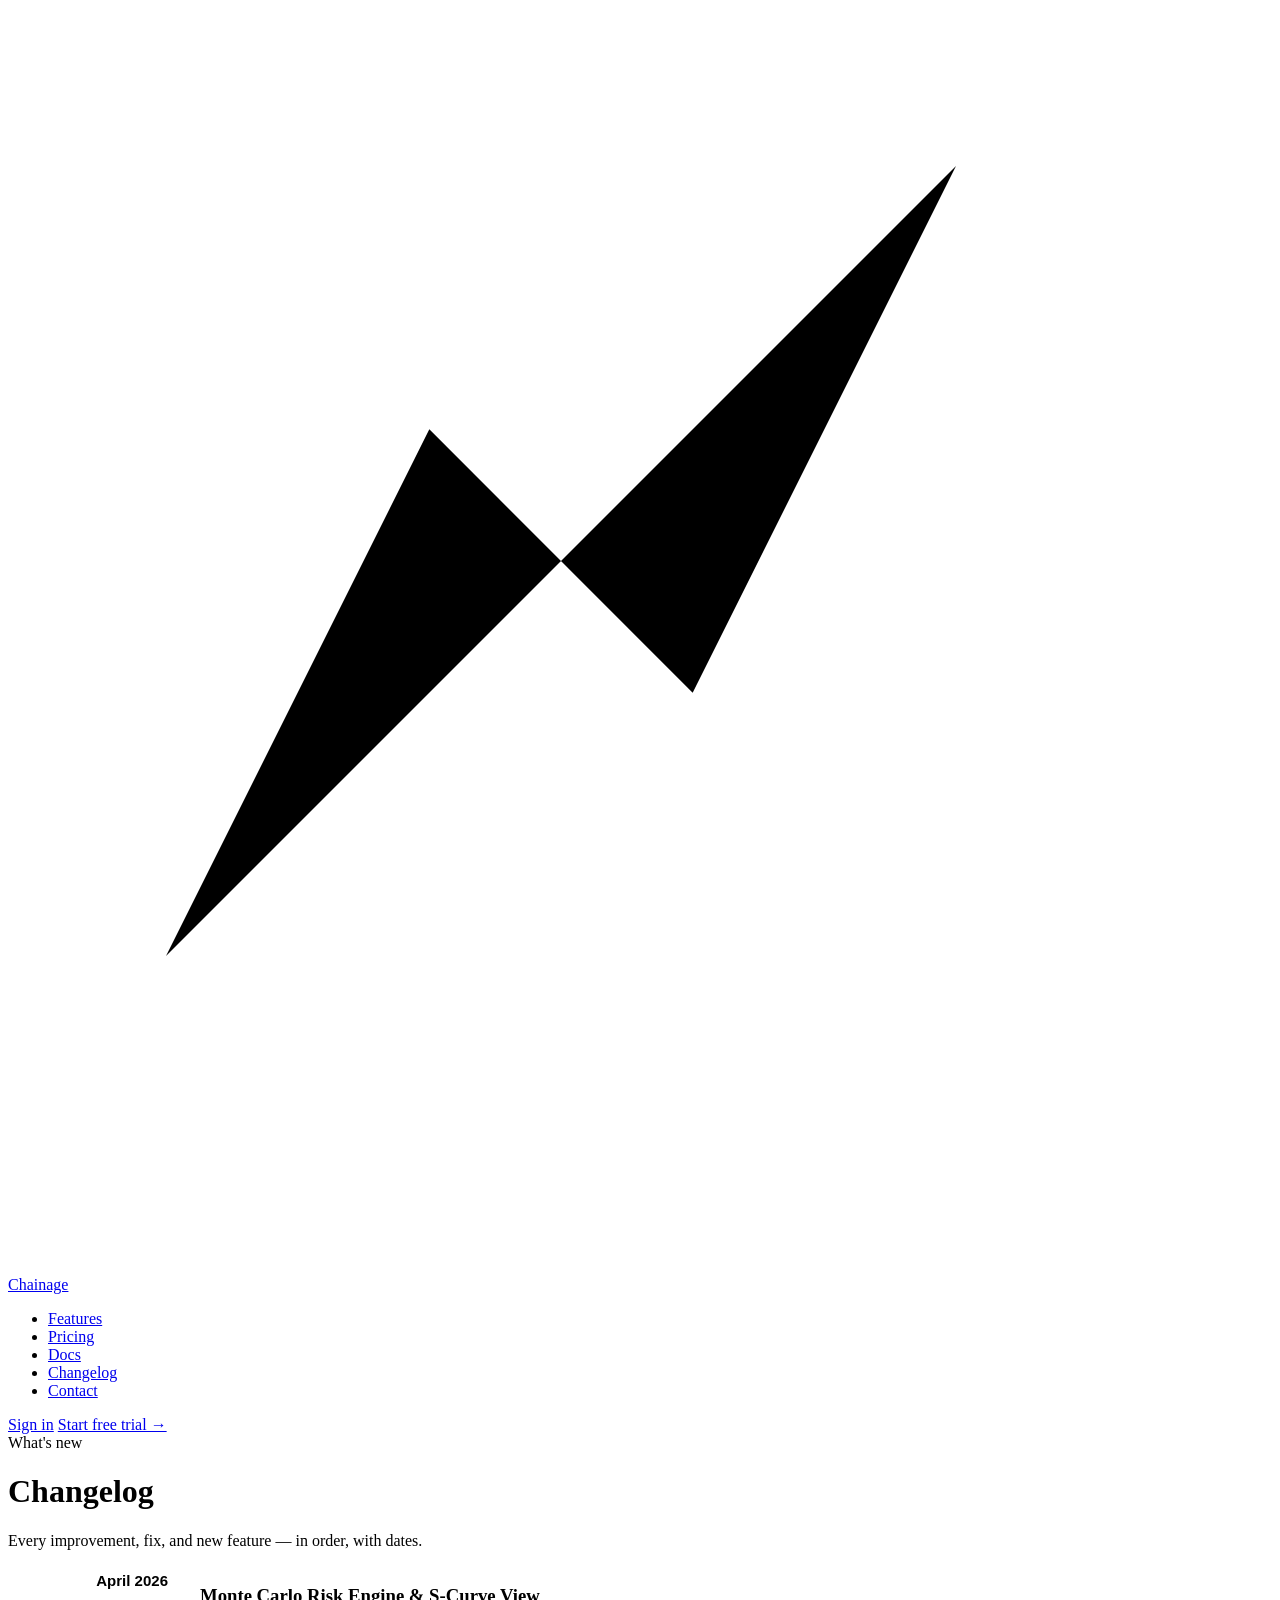
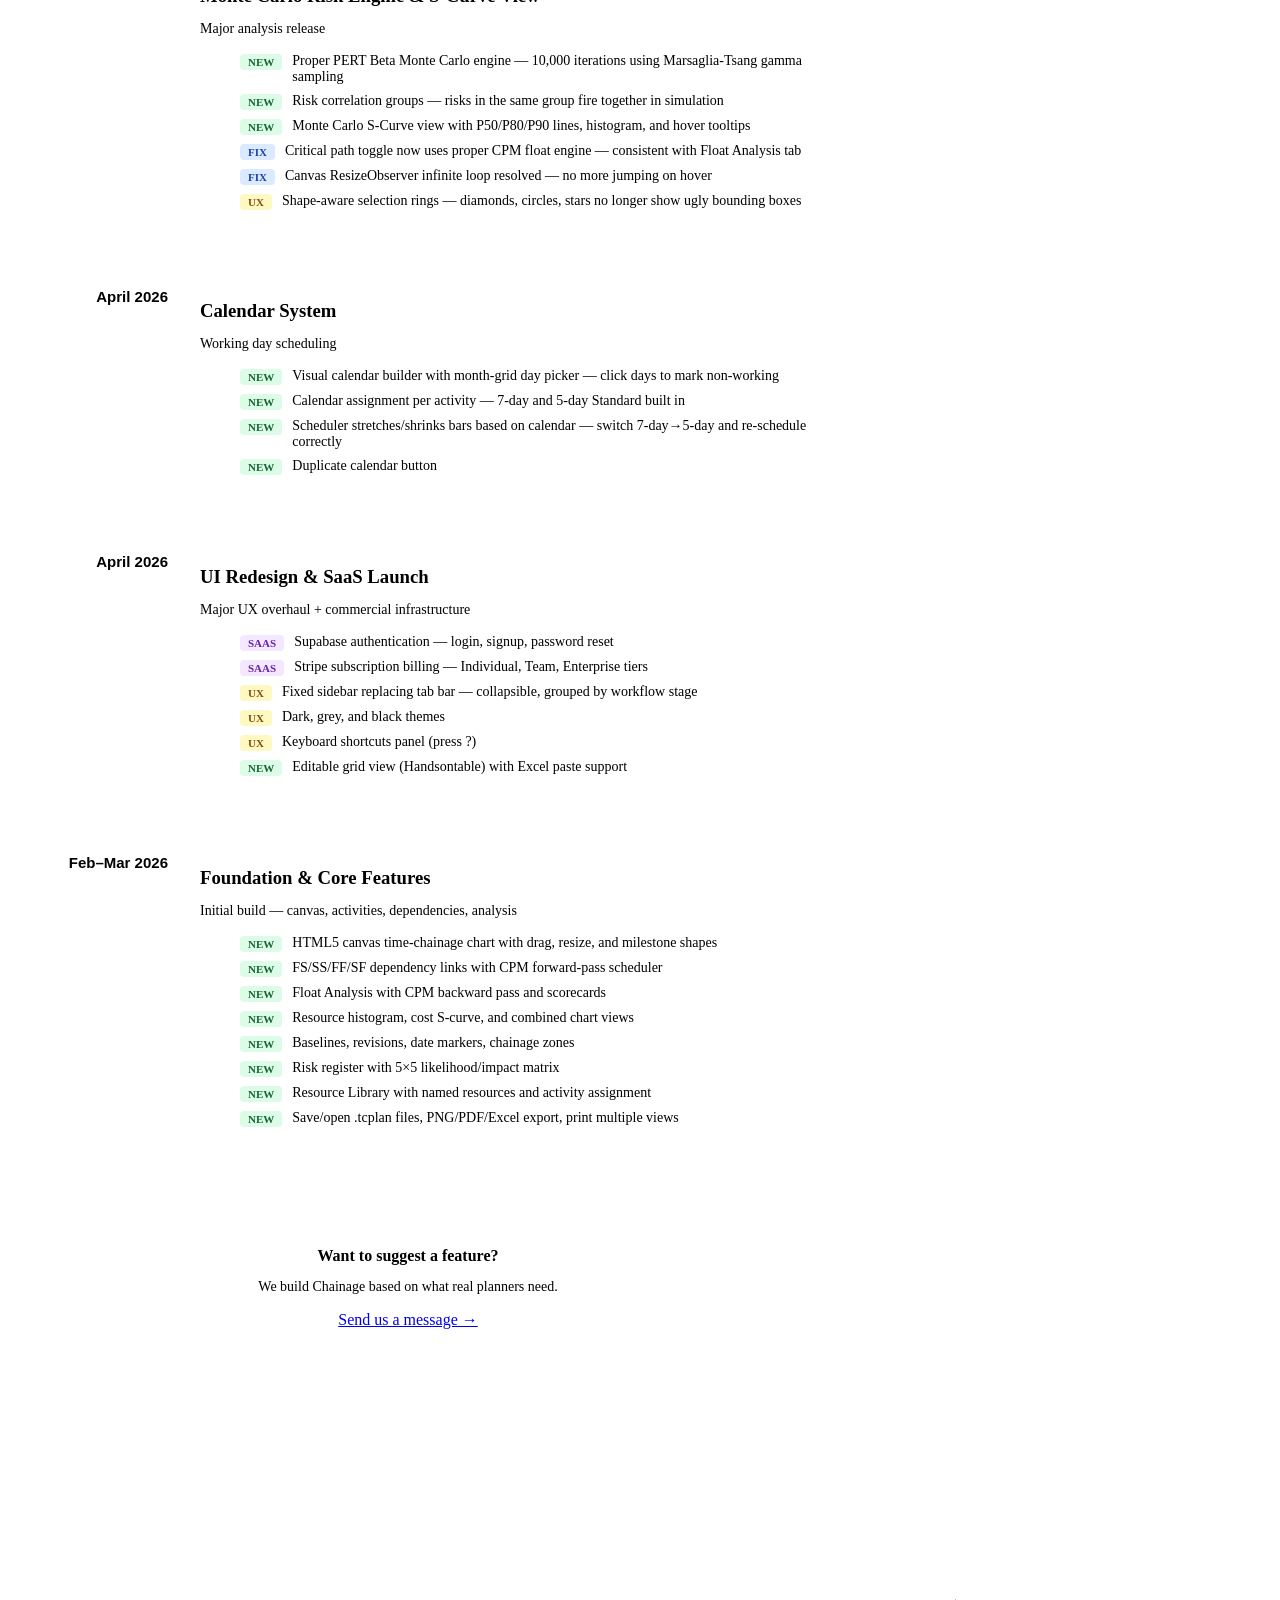
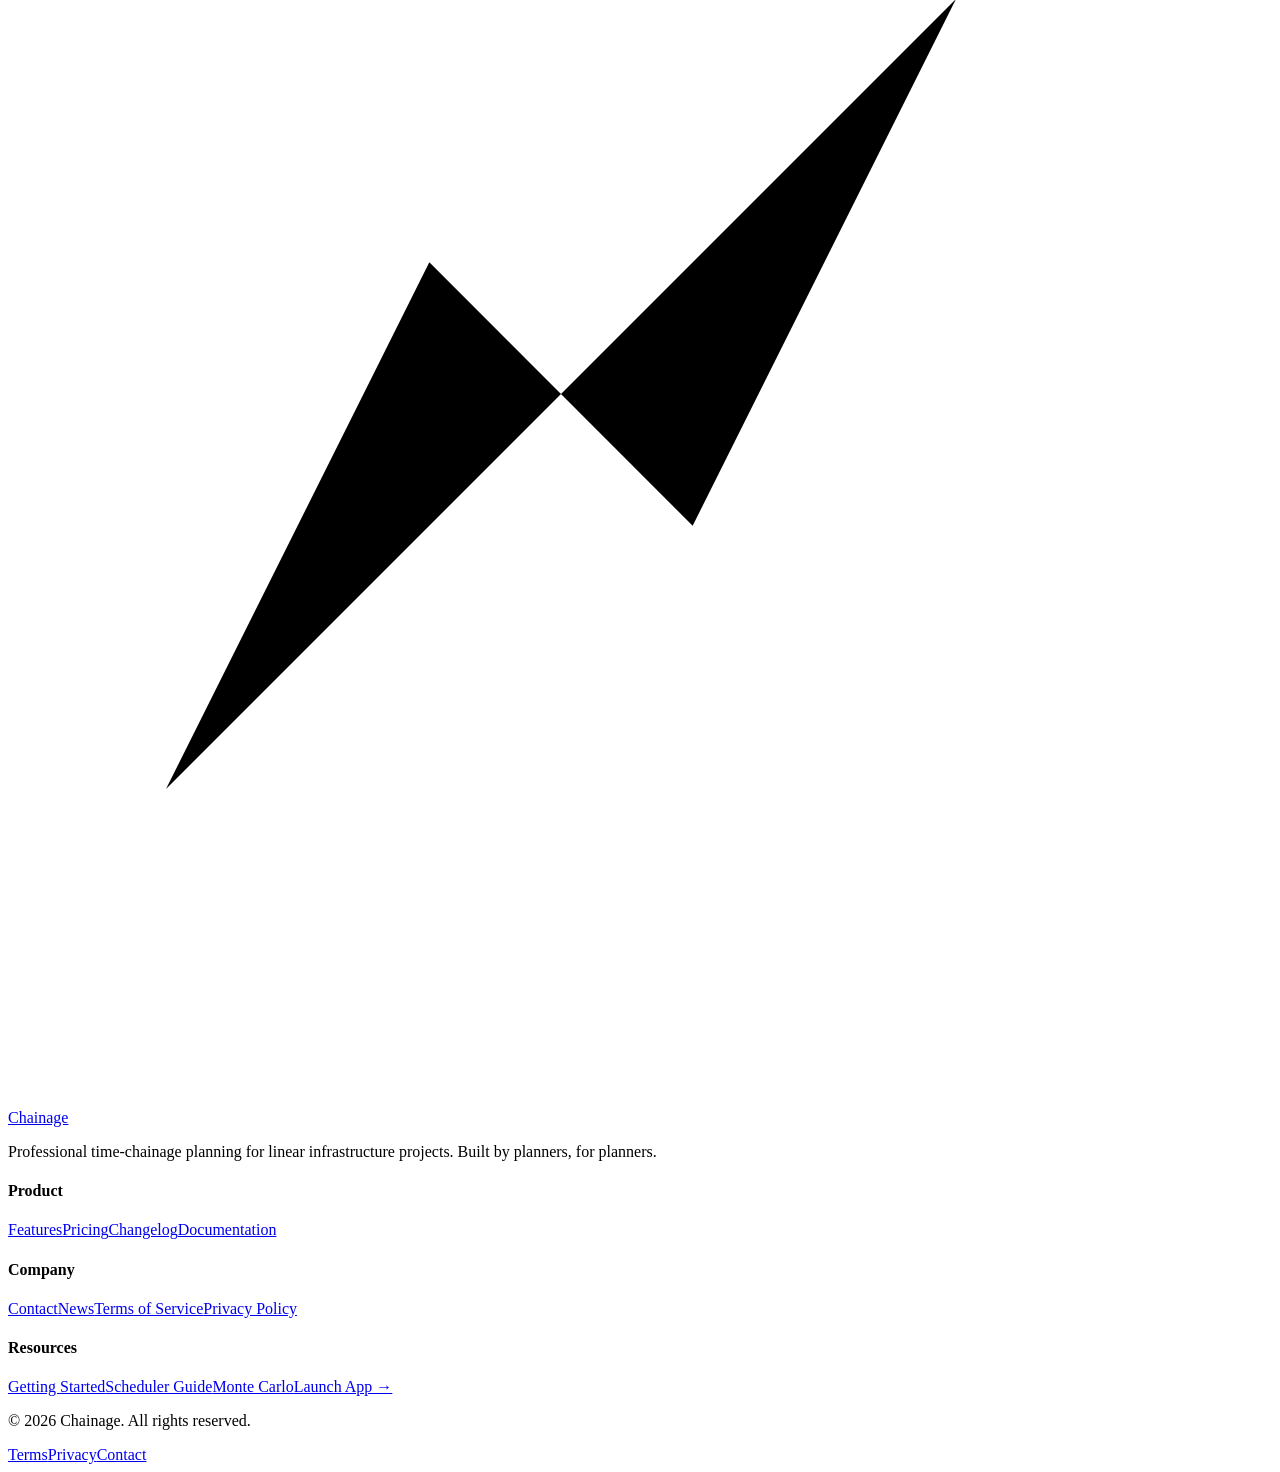
==== changelog.html @ 053037bd "Add files via upload" ====
<!DOCTYPE html>
<html lang="en">
<head>
  <meta charset="UTF-8">
  <meta name="viewport" content="width=device-width, initial-scale=1.0">
  <title>Changelog — Chainage</title>
  <link rel="stylesheet" href="/chainage/site.css">
</head>
<body>
<nav>
  <a class="logo" href="/chainage/">
    <div class="logo-mark"><svg viewBox="0 0 24 24"><polyline points="3,18 8,8 13,13 18,3"/><line x1="3" y1="21" x2="21" y2="21"/></svg></div>
    Chainage
  </a>
  <ul class="nav-links">
    <li><a href="/chainage/#features">Features</a></li>
    <li><a href="/chainage/pricing.html">Pricing</a></li>
    <li><a href="/chainage/docs.html">Docs</a></li>
    <li><a href="/chainage/changelog.html" class="active">Changelog</a></li>
    <li><a href="/chainage/contact.html">Contact</a></li>
  </ul>
  <div class="nav-cta">
    <a class="btn-ghost" href="/chainage/login.html">Sign in</a>
    <a class="btn-primary" href="/chainage/signup.html">Start free trial →</a>
  </div>
</nav>

<div class="page-hero">
  <div class="badge">What's new</div>
  <h1>Changelog</h1>
  <p>Every improvement, fix, and new feature — in order, with dates.</p>
</div>

<div class="page-wrap" style="padding-bottom:80px;max-width:800px">

  <!-- v1.0 -->
  <div style="display:grid;grid-template-columns:160px 1fr;gap:32px;margin-bottom:56px;align-items:start">
    <div style="text-align:right;padding-top:6px">
      <div style="font-family:'Syne',sans-serif;font-weight:700;font-size:15px">April 2026</div>
      <div style="background:var(--accent);color:#fff;font-size:11px;font-weight:700;padding:3px 10px;border-radius:20px;display:inline-block;margin-top:6px">v1.0</div>
    </div>
    <div>
      <h3 style="margin-bottom:4px">Monte Carlo Risk Engine & S-Curve View</h3>
      <p style="color:var(--muted);font-size:14px;margin-bottom:16px">Major analysis release</p>
      <ul style="display:flex;flex-direction:column;gap:8px;list-style:none">
        <li style="display:flex;gap:10px;font-size:14px"><span style="background:#dcfce7;color:#166534;font-size:11px;font-weight:700;padding:2px 8px;border-radius:4px;flex-shrink:0;height:fit-content;margin-top:1px">NEW</span> Proper PERT Beta Monte Carlo engine — 10,000 iterations using Marsaglia-Tsang gamma sampling</li>
        <li style="display:flex;gap:10px;font-size:14px"><span style="background:#dcfce7;color:#166534;font-size:11px;font-weight:700;padding:2px 8px;border-radius:4px;flex-shrink:0;height:fit-content;margin-top:1px">NEW</span> Risk correlation groups — risks in the same group fire together in simulation</li>
        <li style="display:flex;gap:10px;font-size:14px"><span style="background:#dcfce7;color:#166534;font-size:11px;font-weight:700;padding:2px 8px;border-radius:4px;flex-shrink:0;height:fit-content;margin-top:1px">NEW</span> Monte Carlo S-Curve view with P50/P80/P90 lines, histogram, and hover tooltips</li>
        <li style="display:flex;gap:10px;font-size:14px"><span style="background:#dbeafe;color:#1e40af;font-size:11px;font-weight:700;padding:2px 8px;border-radius:4px;flex-shrink:0;height:fit-content;margin-top:1px">FIX</span> Critical path toggle now uses proper CPM float engine — consistent with Float Analysis tab</li>
        <li style="display:flex;gap:10px;font-size:14px"><span style="background:#dbeafe;color:#1e40af;font-size:11px;font-weight:700;padding:2px 8px;border-radius:4px;flex-shrink:0;height:fit-content;margin-top:1px">FIX</span> Canvas ResizeObserver infinite loop resolved — no more jumping on hover</li>
        <li style="display:flex;gap:10px;font-size:14px"><span style="background:#fef9c3;color:#854d0e;font-size:11px;font-weight:700;padding:2px 8px;border-radius:4px;flex-shrink:0;height:fit-content;margin-top:1px">UX</span> Shape-aware selection rings — diamonds, circles, stars no longer show ugly bounding boxes</li>
      </ul>
    </div>
  </div>

  <div style="border-top:1px solid var(--border);margin-bottom:56px"></div>

  <!-- v0.9 -->
  <div style="display:grid;grid-template-columns:160px 1fr;gap:32px;margin-bottom:56px;align-items:start">
    <div style="text-align:right;padding-top:6px">
      <div style="font-family:'Syne',sans-serif;font-weight:700;font-size:15px">April 2026</div>
      <div style="background:var(--ink2);color:#fff;font-size:11px;font-weight:700;padding:3px 10px;border-radius:20px;display:inline-block;margin-top:6px">v0.9</div>
    </div>
    <div>
      <h3 style="margin-bottom:4px">Calendar System</h3>
      <p style="color:var(--muted);font-size:14px;margin-bottom:16px">Working day scheduling</p>
      <ul style="display:flex;flex-direction:column;gap:8px;list-style:none">
        <li style="display:flex;gap:10px;font-size:14px"><span style="background:#dcfce7;color:#166534;font-size:11px;font-weight:700;padding:2px 8px;border-radius:4px;flex-shrink:0;height:fit-content;margin-top:1px">NEW</span> Visual calendar builder with month-grid day picker — click days to mark non-working</li>
        <li style="display:flex;gap:10px;font-size:14px"><span style="background:#dcfce7;color:#166534;font-size:11px;font-weight:700;padding:2px 8px;border-radius:4px;flex-shrink:0;height:fit-content;margin-top:1px">NEW</span> Calendar assignment per activity — 7-day and 5-day Standard built in</li>
        <li style="display:flex;gap:10px;font-size:14px"><span style="background:#dcfce7;color:#166534;font-size:11px;font-weight:700;padding:2px 8px;border-radius:4px;flex-shrink:0;height:fit-content;margin-top:1px">NEW</span> Scheduler stretches/shrinks bars based on calendar — switch 7-day→5-day and re-schedule correctly</li>
        <li style="display:flex;gap:10px;font-size:14px"><span style="background:#dcfce7;color:#166534;font-size:11px;font-weight:700;padding:2px 8px;border-radius:4px;flex-shrink:0;height:fit-content;margin-top:1px">NEW</span> Duplicate calendar button</li>
      </ul>
    </div>
  </div>

  <div style="border-top:1px solid var(--border);margin-bottom:56px"></div>

  <!-- v0.8 -->
  <div style="display:grid;grid-template-columns:160px 1fr;gap:32px;margin-bottom:56px;align-items:start">
    <div style="text-align:right;padding-top:6px">
      <div style="font-family:'Syne',sans-serif;font-weight:700;font-size:15px">April 2026</div>
      <div style="background:var(--ink2);color:#fff;font-size:11px;font-weight:700;padding:3px 10px;border-radius:20px;display:inline-block;margin-top:6px">v0.8</div>
    </div>
    <div>
      <h3 style="margin-bottom:4px">UI Redesign & SaaS Launch</h3>
      <p style="color:var(--muted);font-size:14px;margin-bottom:16px">Major UX overhaul + commercial infrastructure</p>
      <ul style="display:flex;flex-direction:column;gap:8px;list-style:none">
        <li style="display:flex;gap:10px;font-size:14px"><span style="background:#f3e8ff;color:#6b21a8;font-size:11px;font-weight:700;padding:2px 8px;border-radius:4px;flex-shrink:0;height:fit-content;margin-top:1px">SAAS</span> Supabase authentication — login, signup, password reset</li>
        <li style="display:flex;gap:10px;font-size:14px"><span style="background:#f3e8ff;color:#6b21a8;font-size:11px;font-weight:700;padding:2px 8px;border-radius:4px;flex-shrink:0;height:fit-content;margin-top:1px">SAAS</span> Stripe subscription billing — Individual, Team, Enterprise tiers</li>
        <li style="display:flex;gap:10px;font-size:14px"><span style="background:#fef9c3;color:#854d0e;font-size:11px;font-weight:700;padding:2px 8px;border-radius:4px;flex-shrink:0;height:fit-content;margin-top:1px">UX</span> Fixed sidebar replacing tab bar — collapsible, grouped by workflow stage</li>
        <li style="display:flex;gap:10px;font-size:14px"><span style="background:#fef9c3;color:#854d0e;font-size:11px;font-weight:700;padding:2px 8px;border-radius:4px;flex-shrink:0;height:fit-content;margin-top:1px">UX</span> Dark, grey, and black themes</li>
        <li style="display:flex;gap:10px;font-size:14px"><span style="background:#fef9c3;color:#854d0e;font-size:11px;font-weight:700;padding:2px 8px;border-radius:4px;flex-shrink:0;height:fit-content;margin-top:1px">UX</span> Keyboard shortcuts panel (press ?)</li>
        <li style="display:flex;gap:10px;font-size:14px"><span style="background:#dcfce7;color:#166534;font-size:11px;font-weight:700;padding:2px 8px;border-radius:4px;flex-shrink:0;height:fit-content;margin-top:1px">NEW</span> Editable grid view (Handsontable) with Excel paste support</li>
      </ul>
    </div>
  </div>

  <div style="border-top:1px solid var(--border);margin-bottom:56px"></div>

  <!-- Earlier -->
  <div style="display:grid;grid-template-columns:160px 1fr;gap:32px;margin-bottom:56px;align-items:start">
    <div style="text-align:right;padding-top:6px">
      <div style="font-family:'Syne',sans-serif;font-weight:700;font-size:15px">Feb–Mar 2026</div>
      <div style="background:var(--muted);color:#fff;font-size:11px;font-weight:700;padding:3px 10px;border-radius:20px;display:inline-block;margin-top:6px">v0.1–0.6</div>
    </div>
    <div>
      <h3 style="margin-bottom:4px">Foundation & Core Features</h3>
      <p style="color:var(--muted);font-size:14px;margin-bottom:16px">Initial build — canvas, activities, dependencies, analysis</p>
      <ul style="display:flex;flex-direction:column;gap:8px;list-style:none">
        <li style="display:flex;gap:10px;font-size:14px"><span style="background:#dcfce7;color:#166534;font-size:11px;font-weight:700;padding:2px 8px;border-radius:4px;flex-shrink:0;height:fit-content;margin-top:1px">NEW</span> HTML5 canvas time-chainage chart with drag, resize, and milestone shapes</li>
        <li style="display:flex;gap:10px;font-size:14px"><span style="background:#dcfce7;color:#166534;font-size:11px;font-weight:700;padding:2px 8px;border-radius:4px;flex-shrink:0;height:fit-content;margin-top:1px">NEW</span> FS/SS/FF/SF dependency links with CPM forward-pass scheduler</li>
        <li style="display:flex;gap:10px;font-size:14px"><span style="background:#dcfce7;color:#166534;font-size:11px;font-weight:700;padding:2px 8px;border-radius:4px;flex-shrink:0;height:fit-content;margin-top:1px">NEW</span> Float Analysis with CPM backward pass and scorecards</li>
        <li style="display:flex;gap:10px;font-size:14px"><span style="background:#dcfce7;color:#166534;font-size:11px;font-weight:700;padding:2px 8px;border-radius:4px;flex-shrink:0;height:fit-content;margin-top:1px">NEW</span> Resource histogram, cost S-curve, and combined chart views</li>
        <li style="display:flex;gap:10px;font-size:14px"><span style="background:#dcfce7;color:#166534;font-size:11px;font-weight:700;padding:2px 8px;border-radius:4px;flex-shrink:0;height:fit-content;margin-top:1px">NEW</span> Baselines, revisions, date markers, chainage zones</li>
        <li style="display:flex;gap:10px;font-size:14px"><span style="background:#dcfce7;color:#166534;font-size:11px;font-weight:700;padding:2px 8px;border-radius:4px;flex-shrink:0;height:fit-content;margin-top:1px">NEW</span> Risk register with 5×5 likelihood/impact matrix</li>
        <li style="display:flex;gap:10px;font-size:14px"><span style="background:#dcfce7;color:#166534;font-size:11px;font-weight:700;padding:2px 8px;border-radius:4px;flex-shrink:0;height:fit-content;margin-top:1px">NEW</span> Resource Library with named resources and activity assignment</li>
        <li style="display:flex;gap:10px;font-size:14px"><span style="background:#dcfce7;color:#166534;font-size:11px;font-weight:700;padding:2px 8px;border-radius:4px;flex-shrink:0;height:fit-content;margin-top:1px">NEW</span> Save/open .tcplan files, PNG/PDF/Excel export, print multiple views</li>
      </ul>
    </div>
  </div>

  <div style="background:var(--bg);border-radius:16px;padding:32px;text-align:center;margin-top:40px">
    <p style="font-weight:600;margin-bottom:8px">Want to suggest a feature?</p>
    <p style="color:var(--muted);font-size:14px;margin-bottom:16px">We build Chainage based on what real planners need.</p>
    <a href="/chainage/contact.html" class="btn-primary">Send us a message →</a>
  </div>
</div>

<footer>
  <div class="footer-grid">
    <div class="footer-brand">
      <a class="footer-logo" href="/chainage/">
        <div class="footer-logo-mark"><svg viewBox="0 0 24 24"><polyline points="3,18 8,8 13,13 18,3"/><line x1="3" y1="21" x2="21" y2="21"/></svg></div>
        Chainage
      </a>
      <p>Professional time-chainage planning for linear infrastructure projects. Built by planners, for planners.</p>
    </div>
    <div class="footer-col"><h4>Product</h4><a href="/chainage/#features">Features</a><a href="/chainage/pricing.html">Pricing</a><a href="/chainage/changelog.html">Changelog</a><a href="/chainage/docs.html">Documentation</a></div>
    <div class="footer-col"><h4>Company</h4><a href="/chainage/contact.html">Contact</a><a href="/chainage/news.html">News</a><a href="/chainage/terms.html">Terms of Service</a><a href="/chainage/privacy.html">Privacy Policy</a></div>
    <div class="footer-col"><h4>Resources</h4><a href="/chainage/docs.html">Getting Started</a><a href="/chainage/docs.html#scheduler">Scheduler Guide</a><a href="/chainage/docs.html#monte-carlo">Monte Carlo</a><a href="/chainage/app/">Launch App →</a></div>
  </div>
  <div class="footer-bottom"><p>© 2026 Chainage. All rights reserved.</p><div class="footer-bottom-links"><a href="/chainage/terms.html">Terms</a><a href="/chainage/privacy.html">Privacy</a><a href="/chainage/contact.html">Contact</a></div></div>
</footer>
</body>
</html>
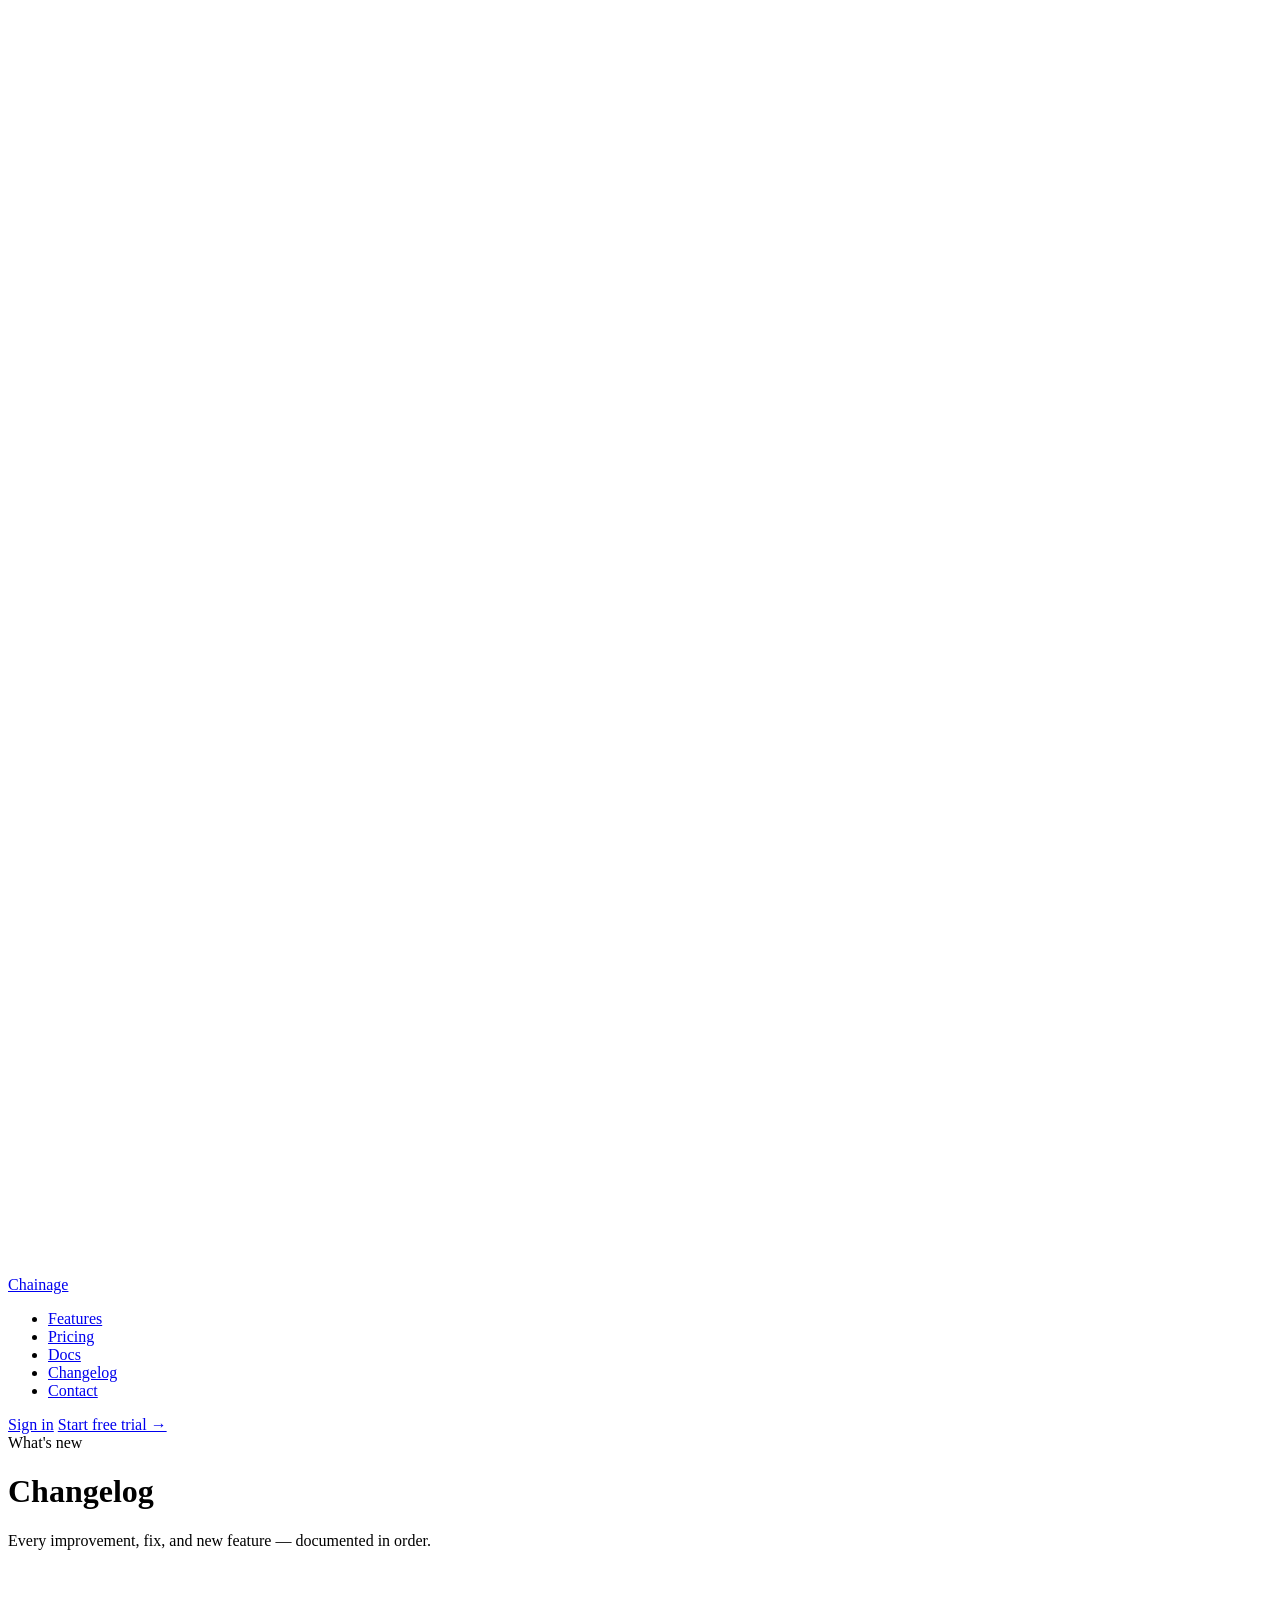
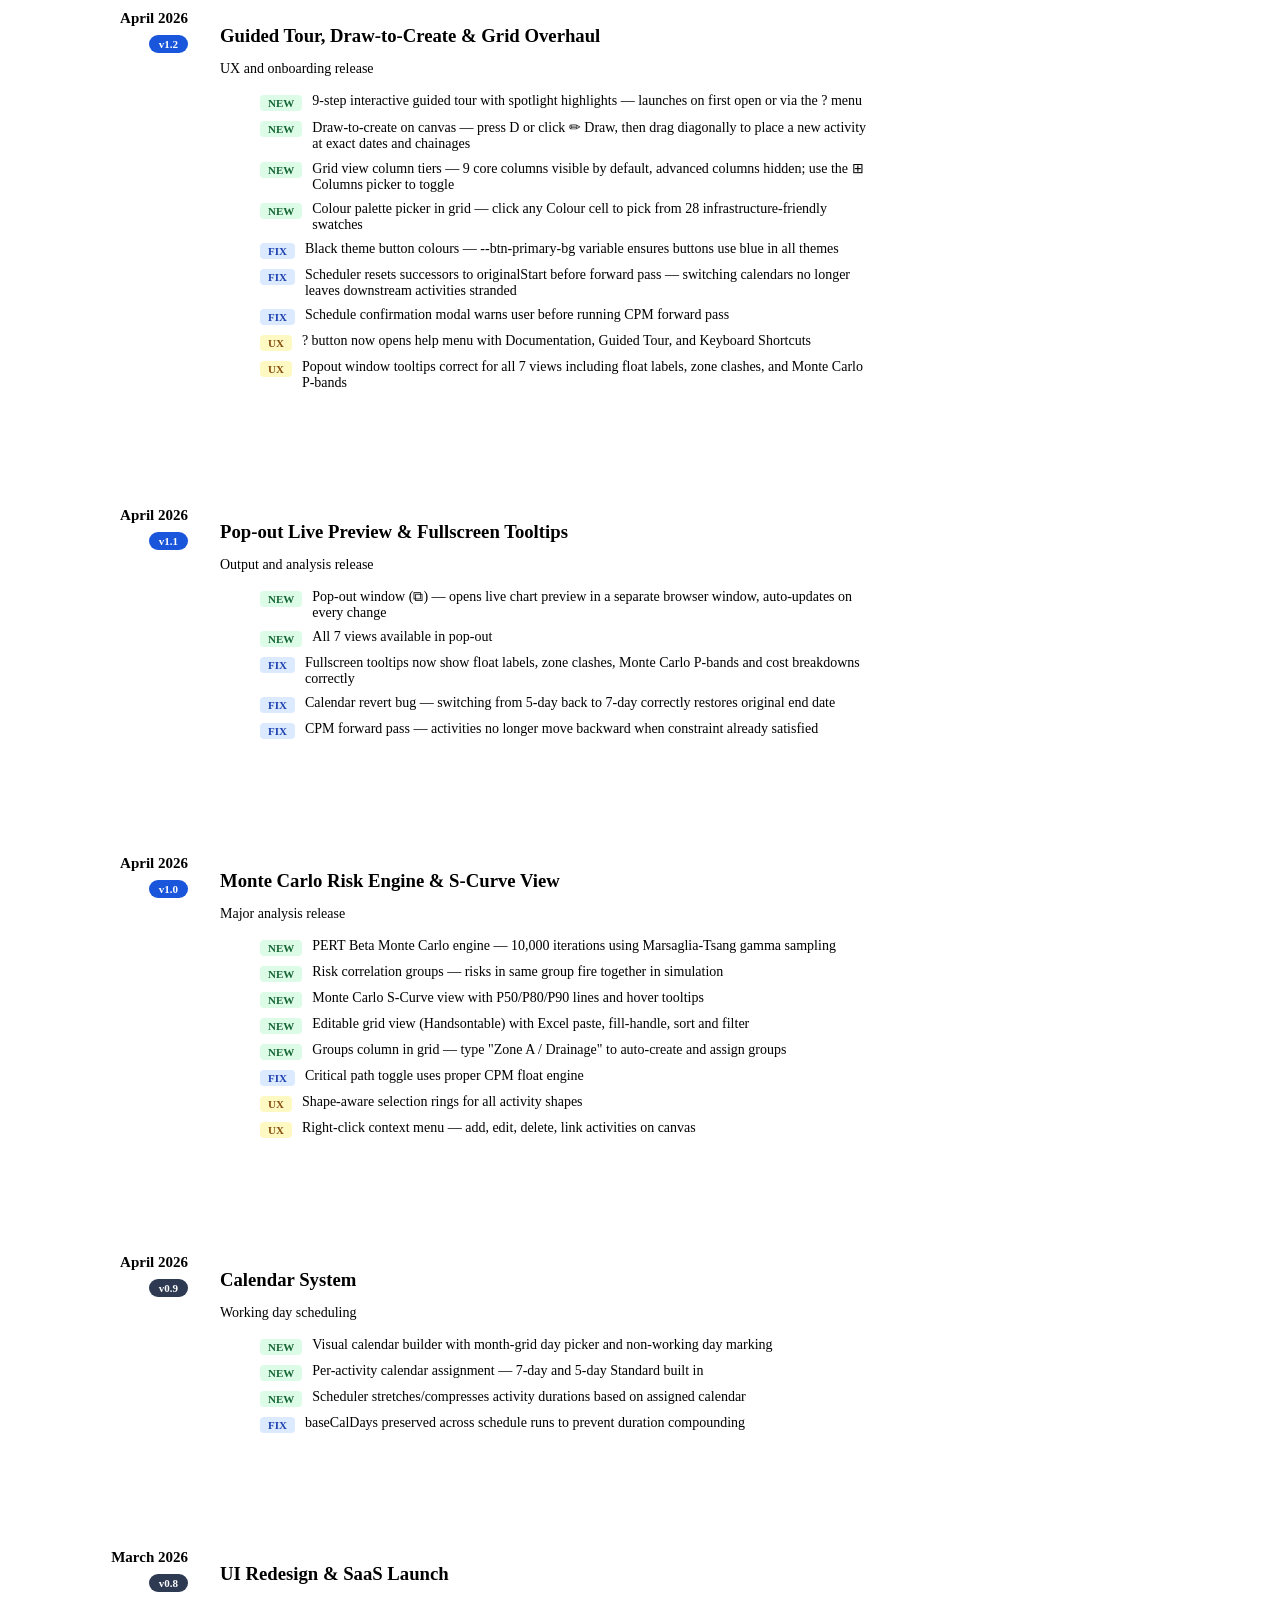
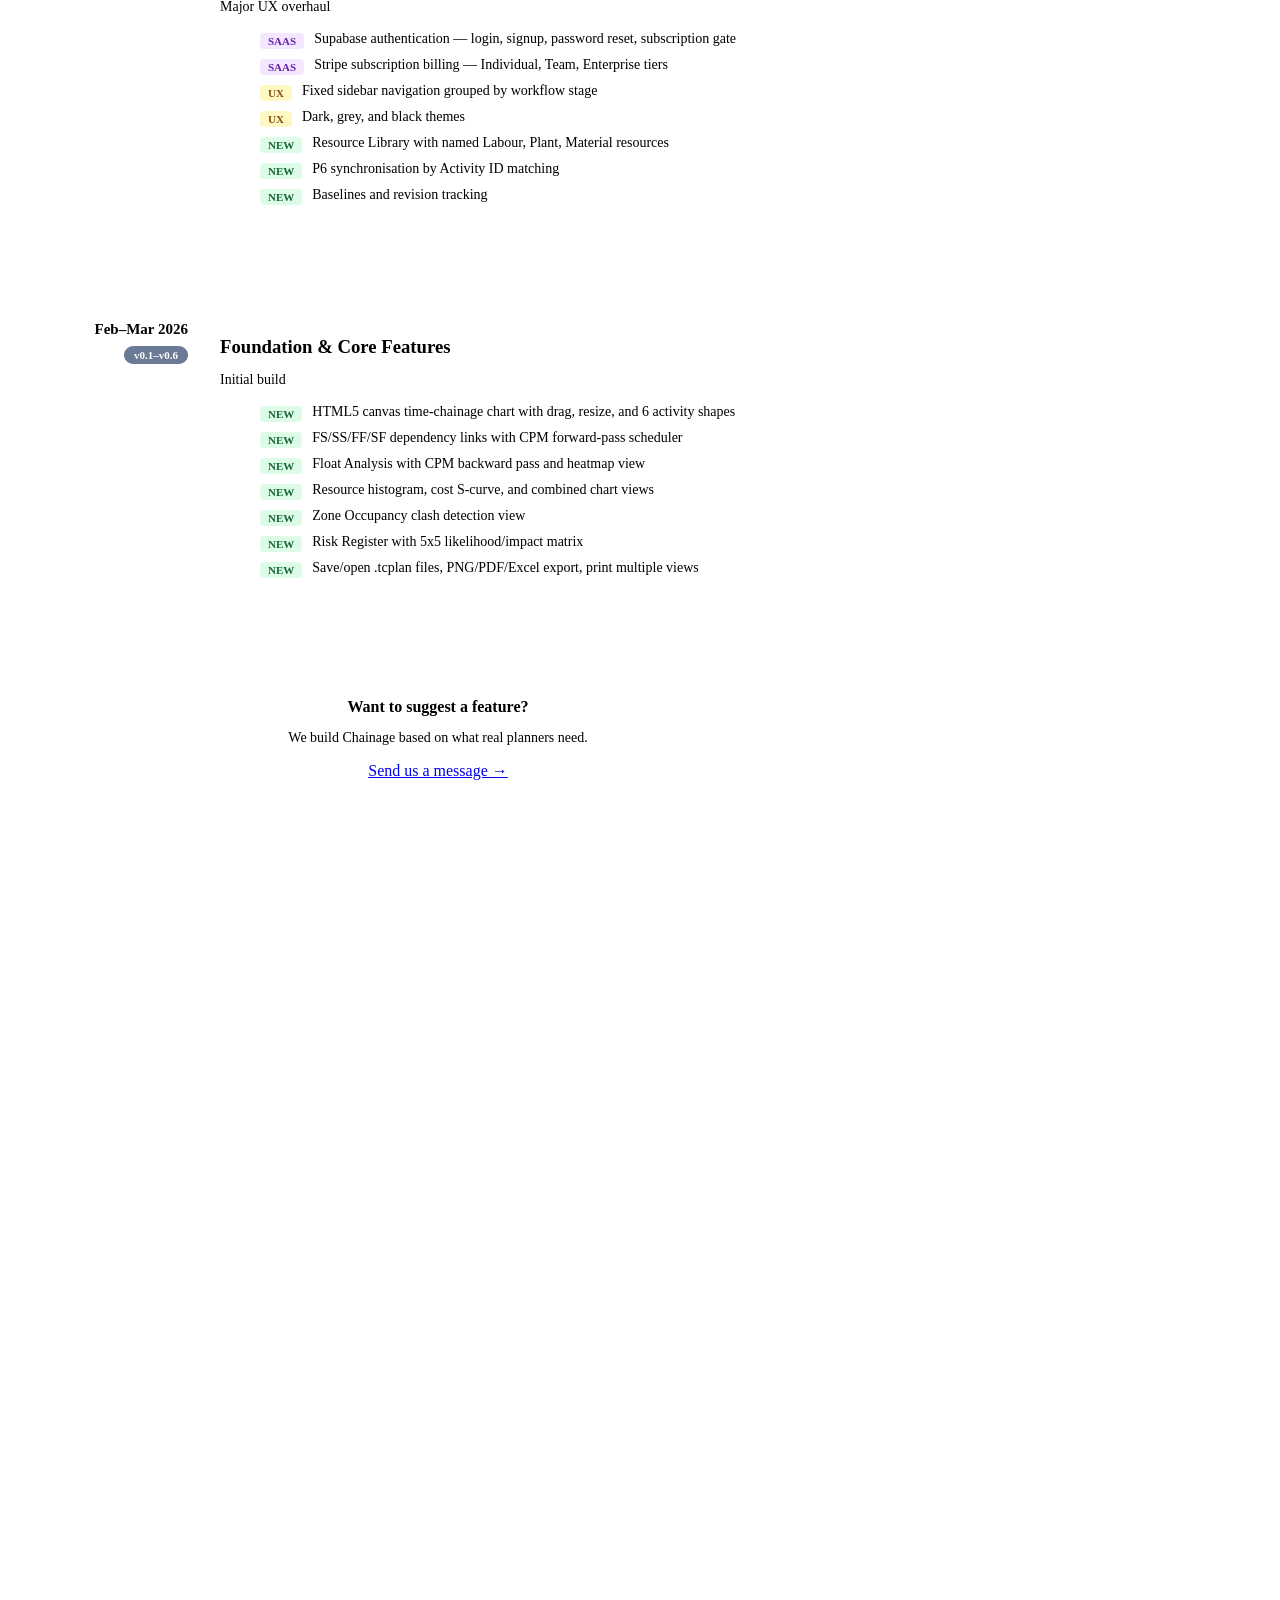
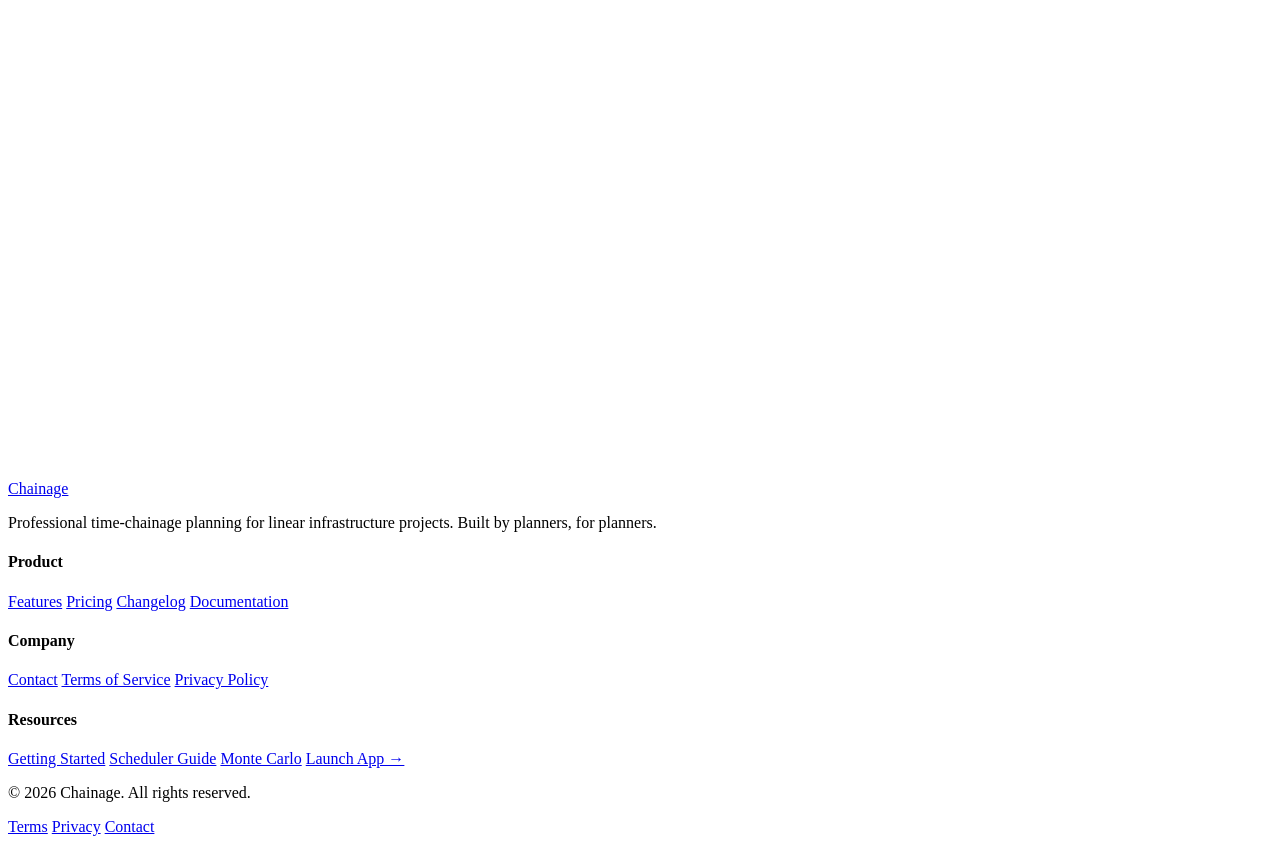
==== commit 1274b2ce: "Add files via upload" ====
--- a/changelog.html
+++ b/changelog.html
@@ -8,138 +8,176 @@
 </head>
 <body>
 <nav>
-  <a class="logo" href="/chainage/">
-    <div class="logo-mark"><svg viewBox="0 0 24 24"><polyline points="3,18 8,8 13,13 18,3"/><line x1="3" y1="21" x2="21" y2="21"/></svg></div>
+  <a href="/chainage/" class="nav-logo">
+    <div class="nav-logo-mark"><svg viewBox="0 0 24 24" fill="none" stroke="white" stroke-width="2.5" stroke-linecap="round"><polyline points="3,18 8,8 13,13 18,3"/><line x1="3" y1="21" x2="21" y2="21"/></svg></div>
     Chainage
   </a>
   <ul class="nav-links">
     <li><a href="/chainage/#features">Features</a></li>
     <li><a href="/chainage/pricing.html">Pricing</a></li>
     <li><a href="/chainage/docs.html">Docs</a></li>
-    <li><a href="/chainage/changelog.html" class="active">Changelog</a></li>
+    <li><a href="/chainage/changelog.html">Changelog</a></li>
     <li><a href="/chainage/contact.html">Contact</a></li>
   </ul>
   <div class="nav-cta">
-    <a class="btn-ghost" href="/chainage/login.html">Sign in</a>
-    <a class="btn-primary" href="/chainage/signup.html">Start free trial →</a>
+    <a href="/chainage/login.html" class="btn-ghost">Sign in</a>
+    <a href="/chainage/signup.html" class="btn-primary">Start free trial →</a>
   </div>
 </nav>
 
 <div class="page-hero">
   <div class="badge">What's new</div>
   <h1>Changelog</h1>
-  <p>Every improvement, fix, and new feature — in order, with dates.</p>
+  <p>Every improvement, fix, and new feature — documented in order.</p>
 </div>
-
-<div class="page-wrap" style="padding-bottom:80px;max-width:800px">
-
-  <!-- v1.0 -->
-  <div style="display:grid;grid-template-columns:160px 1fr;gap:32px;margin-bottom:56px;align-items:start">
-    <div style="text-align:right;padding-top:6px">
-      <div style="font-family:'Syne',sans-serif;font-weight:700;font-size:15px">April 2026</div>
-      <div style="background:var(--accent);color:#fff;font-size:11px;font-weight:700;padding:3px 10px;border-radius:20px;display:inline-block;margin-top:6px">v1.0</div>
-    </div>
-    <div>
-      <h3 style="margin-bottom:4px">Monte Carlo Risk Engine & S-Curve View</h3>
-      <p style="color:var(--muted);font-size:14px;margin-bottom:16px">Major analysis release</p>
-      <ul style="display:flex;flex-direction:column;gap:8px;list-style:none">
-        <li style="display:flex;gap:10px;font-size:14px"><span style="background:#dcfce7;color:#166534;font-size:11px;font-weight:700;padding:2px 8px;border-radius:4px;flex-shrink:0;height:fit-content;margin-top:1px">NEW</span> Proper PERT Beta Monte Carlo engine — 10,000 iterations using Marsaglia-Tsang gamma sampling</li>
-        <li style="display:flex;gap:10px;font-size:14px"><span style="background:#dcfce7;color:#166534;font-size:11px;font-weight:700;padding:2px 8px;border-radius:4px;flex-shrink:0;height:fit-content;margin-top:1px">NEW</span> Risk correlation groups — risks in the same group fire together in simulation</li>
-        <li style="display:flex;gap:10px;font-size:14px"><span style="background:#dcfce7;color:#166534;font-size:11px;font-weight:700;padding:2px 8px;border-radius:4px;flex-shrink:0;height:fit-content;margin-top:1px">NEW</span> Monte Carlo S-Curve view with P50/P80/P90 lines, histogram, and hover tooltips</li>
-        <li style="display:flex;gap:10px;font-size:14px"><span style="background:#dbeafe;color:#1e40af;font-size:11px;font-weight:700;padding:2px 8px;border-radius:4px;flex-shrink:0;height:fit-content;margin-top:1px">FIX</span> Critical path toggle now uses proper CPM float engine — consistent with Float Analysis tab</li>
-        <li style="display:flex;gap:10px;font-size:14px"><span style="background:#dbeafe;color:#1e40af;font-size:11px;font-weight:700;padding:2px 8px;border-radius:4px;flex-shrink:0;height:fit-content;margin-top:1px">FIX</span> Canvas ResizeObserver infinite loop resolved — no more jumping on hover</li>
-        <li style="display:flex;gap:10px;font-size:14px"><span style="background:#fef9c3;color:#854d0e;font-size:11px;font-weight:700;padding:2px 8px;border-radius:4px;flex-shrink:0;height:fit-content;margin-top:1px">UX</span> Shape-aware selection rings — diamonds, circles, stars no longer show ugly bounding boxes</li>
-      </ul>
-    </div>
+<div class="page-wrap" style="max-width:860px">
+<div style="display:grid;grid-template-columns:180px 1fr;gap:32px;margin-bottom:56px;align-items:start;border-top:1px solid var(--border);padding-top:40px">
+  <div style="text-align:right;padding-top:4px">
+    <div style="font-weight:600;font-size:15px;color:var(--ink)">April 2026</div>
+    <div style="background:#1a56db;color:#fff;font-size:11px;font-weight:700;padding:3px 10px;border-radius:20px;display:inline-block;margin-top:8px">v1.2</div>
   </div>
-
-  <div style="border-top:1px solid var(--border);margin-bottom:56px"></div>
-
-  <!-- v0.9 -->
-  <div style="display:grid;grid-template-columns:160px 1fr;gap:32px;margin-bottom:56px;align-items:start">
-    <div style="text-align:right;padding-top:6px">
-      <div style="font-family:'Syne',sans-serif;font-weight:700;font-size:15px">April 2026</div>
-      <div style="background:var(--ink2);color:#fff;font-size:11px;font-weight:700;padding:3px 10px;border-radius:20px;display:inline-block;margin-top:6px">v0.9</div>
-    </div>
-    <div>
-      <h3 style="margin-bottom:4px">Calendar System</h3>
-      <p style="color:var(--muted);font-size:14px;margin-bottom:16px">Working day scheduling</p>
-      <ul style="display:flex;flex-direction:column;gap:8px;list-style:none">
-        <li style="display:flex;gap:10px;font-size:14px"><span style="background:#dcfce7;color:#166534;font-size:11px;font-weight:700;padding:2px 8px;border-radius:4px;flex-shrink:0;height:fit-content;margin-top:1px">NEW</span> Visual calendar builder with month-grid day picker — click days to mark non-working</li>
-        <li style="display:flex;gap:10px;font-size:14px"><span style="background:#dcfce7;color:#166534;font-size:11px;font-weight:700;padding:2px 8px;border-radius:4px;flex-shrink:0;height:fit-content;margin-top:1px">NEW</span> Calendar assignment per activity — 7-day and 5-day Standard built in</li>
-        <li style="display:flex;gap:10px;font-size:14px"><span style="background:#dcfce7;color:#166534;font-size:11px;font-weight:700;padding:2px 8px;border-radius:4px;flex-shrink:0;height:fit-content;margin-top:1px">NEW</span> Scheduler stretches/shrinks bars based on calendar — switch 7-day→5-day and re-schedule correctly</li>
-        <li style="display:flex;gap:10px;font-size:14px"><span style="background:#dcfce7;color:#166534;font-size:11px;font-weight:700;padding:2px 8px;border-radius:4px;flex-shrink:0;height:fit-content;margin-top:1px">NEW</span> Duplicate calendar button</li>
-      </ul>
-    </div>
+  <div>
+    <h3 style="margin-bottom:4px">Guided Tour, Draw-to-Create & Grid Overhaul</h3>
+    <p style="color:var(--muted);font-size:14px;margin-bottom:16px">UX and onboarding release</p>
+    <ul style="list-style:none"><li style="display:flex;gap:10px;font-size:14px;color:var(--ink2);margin-bottom:8px"><span style="background:#dcfce7;color:#166534;font-size:11px;font-weight:700;padding:2px 8px;border-radius:4px;flex-shrink:0;height:fit-content;margin-top:2px">NEW</span><span>9-step interactive guided tour with spotlight highlights — launches on first open or via the ? menu</span></li>
+<li style="display:flex;gap:10px;font-size:14px;color:var(--ink2);margin-bottom:8px"><span style="background:#dcfce7;color:#166534;font-size:11px;font-weight:700;padding:2px 8px;border-radius:4px;flex-shrink:0;height:fit-content;margin-top:2px">NEW</span><span>Draw-to-create on canvas — press D or click &#x270F; Draw, then drag diagonally to place a new activity at exact dates and chainages</span></li>
+<li style="display:flex;gap:10px;font-size:14px;color:var(--ink2);margin-bottom:8px"><span style="background:#dcfce7;color:#166534;font-size:11px;font-weight:700;padding:2px 8px;border-radius:4px;flex-shrink:0;height:fit-content;margin-top:2px">NEW</span><span>Grid view column tiers — 9 core columns visible by default, advanced columns hidden; use the &#x229E; Columns picker to toggle</span></li>
+<li style="display:flex;gap:10px;font-size:14px;color:var(--ink2);margin-bottom:8px"><span style="background:#dcfce7;color:#166534;font-size:11px;font-weight:700;padding:2px 8px;border-radius:4px;flex-shrink:0;height:fit-content;margin-top:2px">NEW</span><span>Colour palette picker in grid — click any Colour cell to pick from 28 infrastructure-friendly swatches</span></li>
+<li style="display:flex;gap:10px;font-size:14px;color:var(--ink2);margin-bottom:8px"><span style="background:#dbeafe;color:#1e40af;font-size:11px;font-weight:700;padding:2px 8px;border-radius:4px;flex-shrink:0;height:fit-content;margin-top:2px">FIX</span><span>Black theme button colours — --btn-primary-bg variable ensures buttons use blue in all themes</span></li>
+<li style="display:flex;gap:10px;font-size:14px;color:var(--ink2);margin-bottom:8px"><span style="background:#dbeafe;color:#1e40af;font-size:11px;font-weight:700;padding:2px 8px;border-radius:4px;flex-shrink:0;height:fit-content;margin-top:2px">FIX</span><span>Scheduler resets successors to originalStart before forward pass — switching calendars no longer leaves downstream activities stranded</span></li>
+<li style="display:flex;gap:10px;font-size:14px;color:var(--ink2);margin-bottom:8px"><span style="background:#dbeafe;color:#1e40af;font-size:11px;font-weight:700;padding:2px 8px;border-radius:4px;flex-shrink:0;height:fit-content;margin-top:2px">FIX</span><span>Schedule confirmation modal warns user before running CPM forward pass</span></li>
+<li style="display:flex;gap:10px;font-size:14px;color:var(--ink2);margin-bottom:8px"><span style="background:#fef9c3;color:#854d0e;font-size:11px;font-weight:700;padding:2px 8px;border-radius:4px;flex-shrink:0;height:fit-content;margin-top:2px">UX</span><span>? button now opens help menu with Documentation, Guided Tour, and Keyboard Shortcuts</span></li>
+<li style="display:flex;gap:10px;font-size:14px;color:var(--ink2);margin-bottom:8px"><span style="background:#fef9c3;color:#854d0e;font-size:11px;font-weight:700;padding:2px 8px;border-radius:4px;flex-shrink:0;height:fit-content;margin-top:2px">UX</span><span>Popout window tooltips correct for all 7 views including float labels, zone clashes, and Monte Carlo P-bands</span></li></ul>
   </div>
-
-  <div style="border-top:1px solid var(--border);margin-bottom:56px"></div>
-
-  <!-- v0.8 -->
-  <div style="display:grid;grid-template-columns:160px 1fr;gap:32px;margin-bottom:56px;align-items:start">
-    <div style="text-align:right;padding-top:6px">
-      <div style="font-family:'Syne',sans-serif;font-weight:700;font-size:15px">April 2026</div>
-      <div style="background:var(--ink2);color:#fff;font-size:11px;font-weight:700;padding:3px 10px;border-radius:20px;display:inline-block;margin-top:6px">v0.8</div>
-    </div>
-    <div>
-      <h3 style="margin-bottom:4px">UI Redesign & SaaS Launch</h3>
-      <p style="color:var(--muted);font-size:14px;margin-bottom:16px">Major UX overhaul + commercial infrastructure</p>
-      <ul style="display:flex;flex-direction:column;gap:8px;list-style:none">
-        <li style="display:flex;gap:10px;font-size:14px"><span style="background:#f3e8ff;color:#6b21a8;font-size:11px;font-weight:700;padding:2px 8px;border-radius:4px;flex-shrink:0;height:fit-content;margin-top:1px">SAAS</span> Supabase authentication — login, signup, password reset</li>
-        <li style="display:flex;gap:10px;font-size:14px"><span style="background:#f3e8ff;color:#6b21a8;font-size:11px;font-weight:700;padding:2px 8px;border-radius:4px;flex-shrink:0;height:fit-content;margin-top:1px">SAAS</span> Stripe subscription billing — Individual, Team, Enterprise tiers</li>
-        <li style="display:flex;gap:10px;font-size:14px"><span style="background:#fef9c3;color:#854d0e;font-size:11px;font-weight:700;padding:2px 8px;border-radius:4px;flex-shrink:0;height:fit-content;margin-top:1px">UX</span> Fixed sidebar replacing tab bar — collapsible, grouped by workflow stage</li>
-        <li style="display:flex;gap:10px;font-size:14px"><span style="background:#fef9c3;color:#854d0e;font-size:11px;font-weight:700;padding:2px 8px;border-radius:4px;flex-shrink:0;height:fit-content;margin-top:1px">UX</span> Dark, grey, and black themes</li>
-        <li style="display:flex;gap:10px;font-size:14px"><span style="background:#fef9c3;color:#854d0e;font-size:11px;font-weight:700;padding:2px 8px;border-radius:4px;flex-shrink:0;height:fit-content;margin-top:1px">UX</span> Keyboard shortcuts panel (press ?)</li>
-        <li style="display:flex;gap:10px;font-size:14px"><span style="background:#dcfce7;color:#166534;font-size:11px;font-weight:700;padding:2px 8px;border-radius:4px;flex-shrink:0;height:fit-content;margin-top:1px">NEW</span> Editable grid view (Handsontable) with Excel paste support</li>
-      </ul>
-    </div>
+</div>
+<div style="display:grid;grid-template-columns:180px 1fr;gap:32px;margin-bottom:56px;align-items:start;border-top:1px solid var(--border);padding-top:40px">
+  <div style="text-align:right;padding-top:4px">
+    <div style="font-weight:600;font-size:15px;color:var(--ink)">April 2026</div>
+    <div style="background:#1a56db;color:#fff;font-size:11px;font-weight:700;padding:3px 10px;border-radius:20px;display:inline-block;margin-top:8px">v1.1</div>
   </div>
-
-  <div style="border-top:1px solid var(--border);margin-bottom:56px"></div>
-
-  <!-- Earlier -->
-  <div style="display:grid;grid-template-columns:160px 1fr;gap:32px;margin-bottom:56px;align-items:start">
-    <div style="text-align:right;padding-top:6px">
-      <div style="font-family:'Syne',sans-serif;font-weight:700;font-size:15px">Feb–Mar 2026</div>
-      <div style="background:var(--muted);color:#fff;font-size:11px;font-weight:700;padding:3px 10px;border-radius:20px;display:inline-block;margin-top:6px">v0.1–0.6</div>
-    </div>
-    <div>
-      <h3 style="margin-bottom:4px">Foundation & Core Features</h3>
-      <p style="color:var(--muted);font-size:14px;margin-bottom:16px">Initial build — canvas, activities, dependencies, analysis</p>
-      <ul style="display:flex;flex-direction:column;gap:8px;list-style:none">
-        <li style="display:flex;gap:10px;font-size:14px"><span style="background:#dcfce7;color:#166534;font-size:11px;font-weight:700;padding:2px 8px;border-radius:4px;flex-shrink:0;height:fit-content;margin-top:1px">NEW</span> HTML5 canvas time-chainage chart with drag, resize, and milestone shapes</li>
-        <li style="display:flex;gap:10px;font-size:14px"><span style="background:#dcfce7;color:#166534;font-size:11px;font-weight:700;padding:2px 8px;border-radius:4px;flex-shrink:0;height:fit-content;margin-top:1px">NEW</span> FS/SS/FF/SF dependency links with CPM forward-pass scheduler</li>
-        <li style="display:flex;gap:10px;font-size:14px"><span style="background:#dcfce7;color:#166534;font-size:11px;font-weight:700;padding:2px 8px;border-radius:4px;flex-shrink:0;height:fit-content;margin-top:1px">NEW</span> Float Analysis with CPM backward pass and scorecards</li>
-        <li style="display:flex;gap:10px;font-size:14px"><span style="background:#dcfce7;color:#166534;font-size:11px;font-weight:700;padding:2px 8px;border-radius:4px;flex-shrink:0;height:fit-content;margin-top:1px">NEW</span> Resource histogram, cost S-curve, and combined chart views</li>
-        <li style="display:flex;gap:10px;font-size:14px"><span style="background:#dcfce7;color:#166534;font-size:11px;font-weight:700;padding:2px 8px;border-radius:4px;flex-shrink:0;height:fit-content;margin-top:1px">NEW</span> Baselines, revisions, date markers, chainage zones</li>
-        <li style="display:flex;gap:10px;font-size:14px"><span style="background:#dcfce7;color:#166534;font-size:11px;font-weight:700;padding:2px 8px;border-radius:4px;flex-shrink:0;height:fit-content;margin-top:1px">NEW</span> Risk register with 5×5 likelihood/impact matrix</li>
-        <li style="display:flex;gap:10px;font-size:14px"><span style="background:#dcfce7;color:#166534;font-size:11px;font-weight:700;padding:2px 8px;border-radius:4px;flex-shrink:0;height:fit-content;margin-top:1px">NEW</span> Resource Library with named resources and activity assignment</li>
-        <li style="display:flex;gap:10px;font-size:14px"><span style="background:#dcfce7;color:#166534;font-size:11px;font-weight:700;padding:2px 8px;border-radius:4px;flex-shrink:0;height:fit-content;margin-top:1px">NEW</span> Save/open .tcplan files, PNG/PDF/Excel export, print multiple views</li>
-      </ul>
-    </div>
+  <div>
+    <h3 style="margin-bottom:4px">Pop-out Live Preview & Fullscreen Tooltips</h3>
+    <p style="color:var(--muted);font-size:14px;margin-bottom:16px">Output and analysis release</p>
+    <ul style="list-style:none"><li style="display:flex;gap:10px;font-size:14px;color:var(--ink2);margin-bottom:8px"><span style="background:#dcfce7;color:#166534;font-size:11px;font-weight:700;padding:2px 8px;border-radius:4px;flex-shrink:0;height:fit-content;margin-top:2px">NEW</span><span>Pop-out window (&#x29C9;) — opens live chart preview in a separate browser window, auto-updates on every change</span></li>
+<li style="display:flex;gap:10px;font-size:14px;color:var(--ink2);margin-bottom:8px"><span style="background:#dcfce7;color:#166534;font-size:11px;font-weight:700;padding:2px 8px;border-radius:4px;flex-shrink:0;height:fit-content;margin-top:2px">NEW</span><span>All 7 views available in pop-out</span></li>
+<li style="display:flex;gap:10px;font-size:14px;color:var(--ink2);margin-bottom:8px"><span style="background:#dbeafe;color:#1e40af;font-size:11px;font-weight:700;padding:2px 8px;border-radius:4px;flex-shrink:0;height:fit-content;margin-top:2px">FIX</span><span>Fullscreen tooltips now show float labels, zone clashes, Monte Carlo P-bands and cost breakdowns correctly</span></li>
+<li style="display:flex;gap:10px;font-size:14px;color:var(--ink2);margin-bottom:8px"><span style="background:#dbeafe;color:#1e40af;font-size:11px;font-weight:700;padding:2px 8px;border-radius:4px;flex-shrink:0;height:fit-content;margin-top:2px">FIX</span><span>Calendar revert bug — switching from 5-day back to 7-day correctly restores original end date</span></li>
+<li style="display:flex;gap:10px;font-size:14px;color:var(--ink2);margin-bottom:8px"><span style="background:#dbeafe;color:#1e40af;font-size:11px;font-weight:700;padding:2px 8px;border-radius:4px;flex-shrink:0;height:fit-content;margin-top:2px">FIX</span><span>CPM forward pass — activities no longer move backward when constraint already satisfied</span></li></ul>
   </div>
-
-  <div style="background:var(--bg);border-radius:16px;padding:32px;text-align:center;margin-top:40px">
-    <p style="font-weight:600;margin-bottom:8px">Want to suggest a feature?</p>
-    <p style="color:var(--muted);font-size:14px;margin-bottom:16px">We build Chainage based on what real planners need.</p>
+</div>
+<div style="display:grid;grid-template-columns:180px 1fr;gap:32px;margin-bottom:56px;align-items:start;border-top:1px solid var(--border);padding-top:40px">
+  <div style="text-align:right;padding-top:4px">
+    <div style="font-weight:600;font-size:15px;color:var(--ink)">April 2026</div>
+    <div style="background:#1a56db;color:#fff;font-size:11px;font-weight:700;padding:3px 10px;border-radius:20px;display:inline-block;margin-top:8px">v1.0</div>
+  </div>
+  <div>
+    <h3 style="margin-bottom:4px">Monte Carlo Risk Engine & S-Curve View</h3>
+    <p style="color:var(--muted);font-size:14px;margin-bottom:16px">Major analysis release</p>
+    <ul style="list-style:none"><li style="display:flex;gap:10px;font-size:14px;color:var(--ink2);margin-bottom:8px"><span style="background:#dcfce7;color:#166534;font-size:11px;font-weight:700;padding:2px 8px;border-radius:4px;flex-shrink:0;height:fit-content;margin-top:2px">NEW</span><span>PERT Beta Monte Carlo engine — 10,000 iterations using Marsaglia-Tsang gamma sampling</span></li>
+<li style="display:flex;gap:10px;font-size:14px;color:var(--ink2);margin-bottom:8px"><span style="background:#dcfce7;color:#166534;font-size:11px;font-weight:700;padding:2px 8px;border-radius:4px;flex-shrink:0;height:fit-content;margin-top:2px">NEW</span><span>Risk correlation groups — risks in same group fire together in simulation</span></li>
+<li style="display:flex;gap:10px;font-size:14px;color:var(--ink2);margin-bottom:8px"><span style="background:#dcfce7;color:#166534;font-size:11px;font-weight:700;padding:2px 8px;border-radius:4px;flex-shrink:0;height:fit-content;margin-top:2px">NEW</span><span>Monte Carlo S-Curve view with P50/P80/P90 lines and hover tooltips</span></li>
+<li style="display:flex;gap:10px;font-size:14px;color:var(--ink2);margin-bottom:8px"><span style="background:#dcfce7;color:#166534;font-size:11px;font-weight:700;padding:2px 8px;border-radius:4px;flex-shrink:0;height:fit-content;margin-top:2px">NEW</span><span>Editable grid view (Handsontable) with Excel paste, fill-handle, sort and filter</span></li>
+<li style="display:flex;gap:10px;font-size:14px;color:var(--ink2);margin-bottom:8px"><span style="background:#dcfce7;color:#166534;font-size:11px;font-weight:700;padding:2px 8px;border-radius:4px;flex-shrink:0;height:fit-content;margin-top:2px">NEW</span><span>Groups column in grid — type "Zone A / Drainage" to auto-create and assign groups</span></li>
+<li style="display:flex;gap:10px;font-size:14px;color:var(--ink2);margin-bottom:8px"><span style="background:#dbeafe;color:#1e40af;font-size:11px;font-weight:700;padding:2px 8px;border-radius:4px;flex-shrink:0;height:fit-content;margin-top:2px">FIX</span><span>Critical path toggle uses proper CPM float engine</span></li>
+<li style="display:flex;gap:10px;font-size:14px;color:var(--ink2);margin-bottom:8px"><span style="background:#fef9c3;color:#854d0e;font-size:11px;font-weight:700;padding:2px 8px;border-radius:4px;flex-shrink:0;height:fit-content;margin-top:2px">UX</span><span>Shape-aware selection rings for all activity shapes</span></li>
+<li style="display:flex;gap:10px;font-size:14px;color:var(--ink2);margin-bottom:8px"><span style="background:#fef9c3;color:#854d0e;font-size:11px;font-weight:700;padding:2px 8px;border-radius:4px;flex-shrink:0;height:fit-content;margin-top:2px">UX</span><span>Right-click context menu — add, edit, delete, link activities on canvas</span></li></ul>
+  </div>
+</div>
+<div style="display:grid;grid-template-columns:180px 1fr;gap:32px;margin-bottom:56px;align-items:start;border-top:1px solid var(--border);padding-top:40px">
+  <div style="text-align:right;padding-top:4px">
+    <div style="font-weight:600;font-size:15px;color:var(--ink)">April 2026</div>
+    <div style="background:#2d3a52;color:#fff;font-size:11px;font-weight:700;padding:3px 10px;border-radius:20px;display:inline-block;margin-top:8px">v0.9</div>
+  </div>
+  <div>
+    <h3 style="margin-bottom:4px">Calendar System</h3>
+    <p style="color:var(--muted);font-size:14px;margin-bottom:16px">Working day scheduling</p>
+    <ul style="list-style:none"><li style="display:flex;gap:10px;font-size:14px;color:var(--ink2);margin-bottom:8px"><span style="background:#dcfce7;color:#166534;font-size:11px;font-weight:700;padding:2px 8px;border-radius:4px;flex-shrink:0;height:fit-content;margin-top:2px">NEW</span><span>Visual calendar builder with month-grid day picker and non-working day marking</span></li>
+<li style="display:flex;gap:10px;font-size:14px;color:var(--ink2);margin-bottom:8px"><span style="background:#dcfce7;color:#166534;font-size:11px;font-weight:700;padding:2px 8px;border-radius:4px;flex-shrink:0;height:fit-content;margin-top:2px">NEW</span><span>Per-activity calendar assignment — 7-day and 5-day Standard built in</span></li>
+<li style="display:flex;gap:10px;font-size:14px;color:var(--ink2);margin-bottom:8px"><span style="background:#dcfce7;color:#166534;font-size:11px;font-weight:700;padding:2px 8px;border-radius:4px;flex-shrink:0;height:fit-content;margin-top:2px">NEW</span><span>Scheduler stretches/compresses activity durations based on assigned calendar</span></li>
+<li style="display:flex;gap:10px;font-size:14px;color:var(--ink2);margin-bottom:8px"><span style="background:#dbeafe;color:#1e40af;font-size:11px;font-weight:700;padding:2px 8px;border-radius:4px;flex-shrink:0;height:fit-content;margin-top:2px">FIX</span><span>baseCalDays preserved across schedule runs to prevent duration compounding</span></li></ul>
+  </div>
+</div>
+<div style="display:grid;grid-template-columns:180px 1fr;gap:32px;margin-bottom:56px;align-items:start;border-top:1px solid var(--border);padding-top:40px">
+  <div style="text-align:right;padding-top:4px">
+    <div style="font-weight:600;font-size:15px;color:var(--ink)">March 2026</div>
+    <div style="background:#2d3a52;color:#fff;font-size:11px;font-weight:700;padding:3px 10px;border-radius:20px;display:inline-block;margin-top:8px">v0.8</div>
+  </div>
+  <div>
+    <h3 style="margin-bottom:4px">UI Redesign & SaaS Launch</h3>
+    <p style="color:var(--muted);font-size:14px;margin-bottom:16px">Major UX overhaul</p>
+    <ul style="list-style:none"><li style="display:flex;gap:10px;font-size:14px;color:var(--ink2);margin-bottom:8px"><span style="background:#f3e8ff;color:#6b21a8;font-size:11px;font-weight:700;padding:2px 8px;border-radius:4px;flex-shrink:0;height:fit-content;margin-top:2px">SAAS</span><span>Supabase authentication — login, signup, password reset, subscription gate</span></li>
+<li style="display:flex;gap:10px;font-size:14px;color:var(--ink2);margin-bottom:8px"><span style="background:#f3e8ff;color:#6b21a8;font-size:11px;font-weight:700;padding:2px 8px;border-radius:4px;flex-shrink:0;height:fit-content;margin-top:2px">SAAS</span><span>Stripe subscription billing — Individual, Team, Enterprise tiers</span></li>
+<li style="display:flex;gap:10px;font-size:14px;color:var(--ink2);margin-bottom:8px"><span style="background:#fef9c3;color:#854d0e;font-size:11px;font-weight:700;padding:2px 8px;border-radius:4px;flex-shrink:0;height:fit-content;margin-top:2px">UX</span><span>Fixed sidebar navigation grouped by workflow stage</span></li>
+<li style="display:flex;gap:10px;font-size:14px;color:var(--ink2);margin-bottom:8px"><span style="background:#fef9c3;color:#854d0e;font-size:11px;font-weight:700;padding:2px 8px;border-radius:4px;flex-shrink:0;height:fit-content;margin-top:2px">UX</span><span>Dark, grey, and black themes</span></li>
+<li style="display:flex;gap:10px;font-size:14px;color:var(--ink2);margin-bottom:8px"><span style="background:#dcfce7;color:#166534;font-size:11px;font-weight:700;padding:2px 8px;border-radius:4px;flex-shrink:0;height:fit-content;margin-top:2px">NEW</span><span>Resource Library with named Labour, Plant, Material resources</span></li>
+<li style="display:flex;gap:10px;font-size:14px;color:var(--ink2);margin-bottom:8px"><span style="background:#dcfce7;color:#166534;font-size:11px;font-weight:700;padding:2px 8px;border-radius:4px;flex-shrink:0;height:fit-content;margin-top:2px">NEW</span><span>P6 synchronisation by Activity ID matching</span></li>
+<li style="display:flex;gap:10px;font-size:14px;color:var(--ink2);margin-bottom:8px"><span style="background:#dcfce7;color:#166534;font-size:11px;font-weight:700;padding:2px 8px;border-radius:4px;flex-shrink:0;height:fit-content;margin-top:2px">NEW</span><span>Baselines and revision tracking</span></li></ul>
+  </div>
+</div>
+<div style="display:grid;grid-template-columns:180px 1fr;gap:32px;margin-bottom:56px;align-items:start;border-top:1px solid var(--border);padding-top:40px">
+  <div style="text-align:right;padding-top:4px">
+    <div style="font-weight:600;font-size:15px;color:var(--ink)">Feb–Mar 2026</div>
+    <div style="background:#6b7a96;color:#fff;font-size:11px;font-weight:700;padding:3px 10px;border-radius:20px;display:inline-block;margin-top:8px">v0.1–v0.6</div>
+  </div>
+  <div>
+    <h3 style="margin-bottom:4px">Foundation & Core Features</h3>
+    <p style="color:var(--muted);font-size:14px;margin-bottom:16px">Initial build</p>
+    <ul style="list-style:none"><li style="display:flex;gap:10px;font-size:14px;color:var(--ink2);margin-bottom:8px"><span style="background:#dcfce7;color:#166534;font-size:11px;font-weight:700;padding:2px 8px;border-radius:4px;flex-shrink:0;height:fit-content;margin-top:2px">NEW</span><span>HTML5 canvas time-chainage chart with drag, resize, and 6 activity shapes</span></li>
+<li style="display:flex;gap:10px;font-size:14px;color:var(--ink2);margin-bottom:8px"><span style="background:#dcfce7;color:#166534;font-size:11px;font-weight:700;padding:2px 8px;border-radius:4px;flex-shrink:0;height:fit-content;margin-top:2px">NEW</span><span>FS/SS/FF/SF dependency links with CPM forward-pass scheduler</span></li>
+<li style="display:flex;gap:10px;font-size:14px;color:var(--ink2);margin-bottom:8px"><span style="background:#dcfce7;color:#166534;font-size:11px;font-weight:700;padding:2px 8px;border-radius:4px;flex-shrink:0;height:fit-content;margin-top:2px">NEW</span><span>Float Analysis with CPM backward pass and heatmap view</span></li>
+<li style="display:flex;gap:10px;font-size:14px;color:var(--ink2);margin-bottom:8px"><span style="background:#dcfce7;color:#166534;font-size:11px;font-weight:700;padding:2px 8px;border-radius:4px;flex-shrink:0;height:fit-content;margin-top:2px">NEW</span><span>Resource histogram, cost S-curve, and combined chart views</span></li>
+<li style="display:flex;gap:10px;font-size:14px;color:var(--ink2);margin-bottom:8px"><span style="background:#dcfce7;color:#166534;font-size:11px;font-weight:700;padding:2px 8px;border-radius:4px;flex-shrink:0;height:fit-content;margin-top:2px">NEW</span><span>Zone Occupancy clash detection view</span></li>
+<li style="display:flex;gap:10px;font-size:14px;color:var(--ink2);margin-bottom:8px"><span style="background:#dcfce7;color:#166534;font-size:11px;font-weight:700;padding:2px 8px;border-radius:4px;flex-shrink:0;height:fit-content;margin-top:2px">NEW</span><span>Risk Register with 5x5 likelihood/impact matrix</span></li>
+<li style="display:flex;gap:10px;font-size:14px;color:var(--ink2);margin-bottom:8px"><span style="background:#dcfce7;color:#166534;font-size:11px;font-weight:700;padding:2px 8px;border-radius:4px;flex-shrink:0;height:fit-content;margin-top:2px">NEW</span><span>Save/open .tcplan files, PNG/PDF/Excel export, print multiple views</span></li></ul>
+  </div>
+</div>
+  <div style="background:var(--bg);border-radius:16px;padding:32px;text-align:center;margin-top:16px">
+    <p style="font-weight:600;color:var(--ink);margin-bottom:8px">Want to suggest a feature?</p>
+    <p style="font-size:14px;margin-bottom:16px">We build Chainage based on what real planners need.</p>
     <a href="/chainage/contact.html" class="btn-primary">Send us a message →</a>
   </div>
 </div>
 
 <footer>
-  <div class="footer-grid">
-    <div class="footer-brand">
-      <a class="footer-logo" href="/chainage/">
-        <div class="footer-logo-mark"><svg viewBox="0 0 24 24"><polyline points="3,18 8,8 13,13 18,3"/><line x1="3" y1="21" x2="21" y2="21"/></svg></div>
-        Chainage
-      </a>
-      <p>Professional time-chainage planning for linear infrastructure projects. Built by planners, for planners.</p>
+  <div class="footer-inner">
+    <div class="footer-grid">
+      <div class="footer-brand">
+        <a href="/chainage/" class="footer-logo">
+          <div class="footer-logo-mark"><svg viewBox="0 0 24 24" fill="none" stroke="white" stroke-width="2.5" stroke-linecap="round"><polyline points="3,18 8,8 13,13 18,3"/><line x1="3" y1="21" x2="21" y2="21"/></svg></div>
+          Chainage
+        </a>
+        <p>Professional time-chainage planning for linear infrastructure projects. Built by planners, for planners.</p>
+      </div>
+      <div class="footer-col">
+        <h4>Product</h4>
+        <a href="/chainage/#features">Features</a>
+        <a href="/chainage/pricing.html">Pricing</a>
+        <a href="/chainage/changelog.html">Changelog</a>
+        <a href="/chainage/docs.html">Documentation</a>
+      </div>
+      <div class="footer-col">
+        <h4>Company</h4>
+        <a href="/chainage/contact.html">Contact</a>
+        <a href="/chainage/terms.html">Terms of Service</a>
+        <a href="/chainage/privacy.html">Privacy Policy</a>
+      </div>
+      <div class="footer-col">
+        <h4>Resources</h4>
+        <a href="/chainage/docs.html">Getting Started</a>
+        <a href="/chainage/docs.html#scheduler">Scheduler Guide</a>
+        <a href="/chainage/docs.html#monte-carlo">Monte Carlo</a>
+        <a href="/chainage/app/">Launch App →</a>
+      </div>
     </div>
-    <div class="footer-col"><h4>Product</h4><a href="/chainage/#features">Features</a><a href="/chainage/pricing.html">Pricing</a><a href="/chainage/changelog.html">Changelog</a><a href="/chainage/docs.html">Documentation</a></div>
-    <div class="footer-col"><h4>Company</h4><a href="/chainage/contact.html">Contact</a><a href="/chainage/news.html">News</a><a href="/chainage/terms.html">Terms of Service</a><a href="/chainage/privacy.html">Privacy Policy</a></div>
-    <div class="footer-col"><h4>Resources</h4><a href="/chainage/docs.html">Getting Started</a><a href="/chainage/docs.html#scheduler">Scheduler Guide</a><a href="/chainage/docs.html#monte-carlo">Monte Carlo</a><a href="/chainage/app/">Launch App →</a></div>
+    <div class="footer-bottom">
+      <p>© 2026 Chainage. All rights reserved.</p>
+      <div class="footer-bottom-links">
+        <a href="/chainage/terms.html">Terms</a>
+        <a href="/chainage/privacy.html">Privacy</a>
+        <a href="/chainage/contact.html">Contact</a>
+      </div>
+    </div>
   </div>
-  <div class="footer-bottom"><p>© 2026 Chainage. All rights reserved.</p><div class="footer-bottom-links"><a href="/chainage/terms.html">Terms</a><a href="/chainage/privacy.html">Privacy</a><a href="/chainage/contact.html">Contact</a></div></div>
 </footer>
 </body>
-</html>
+</html>
